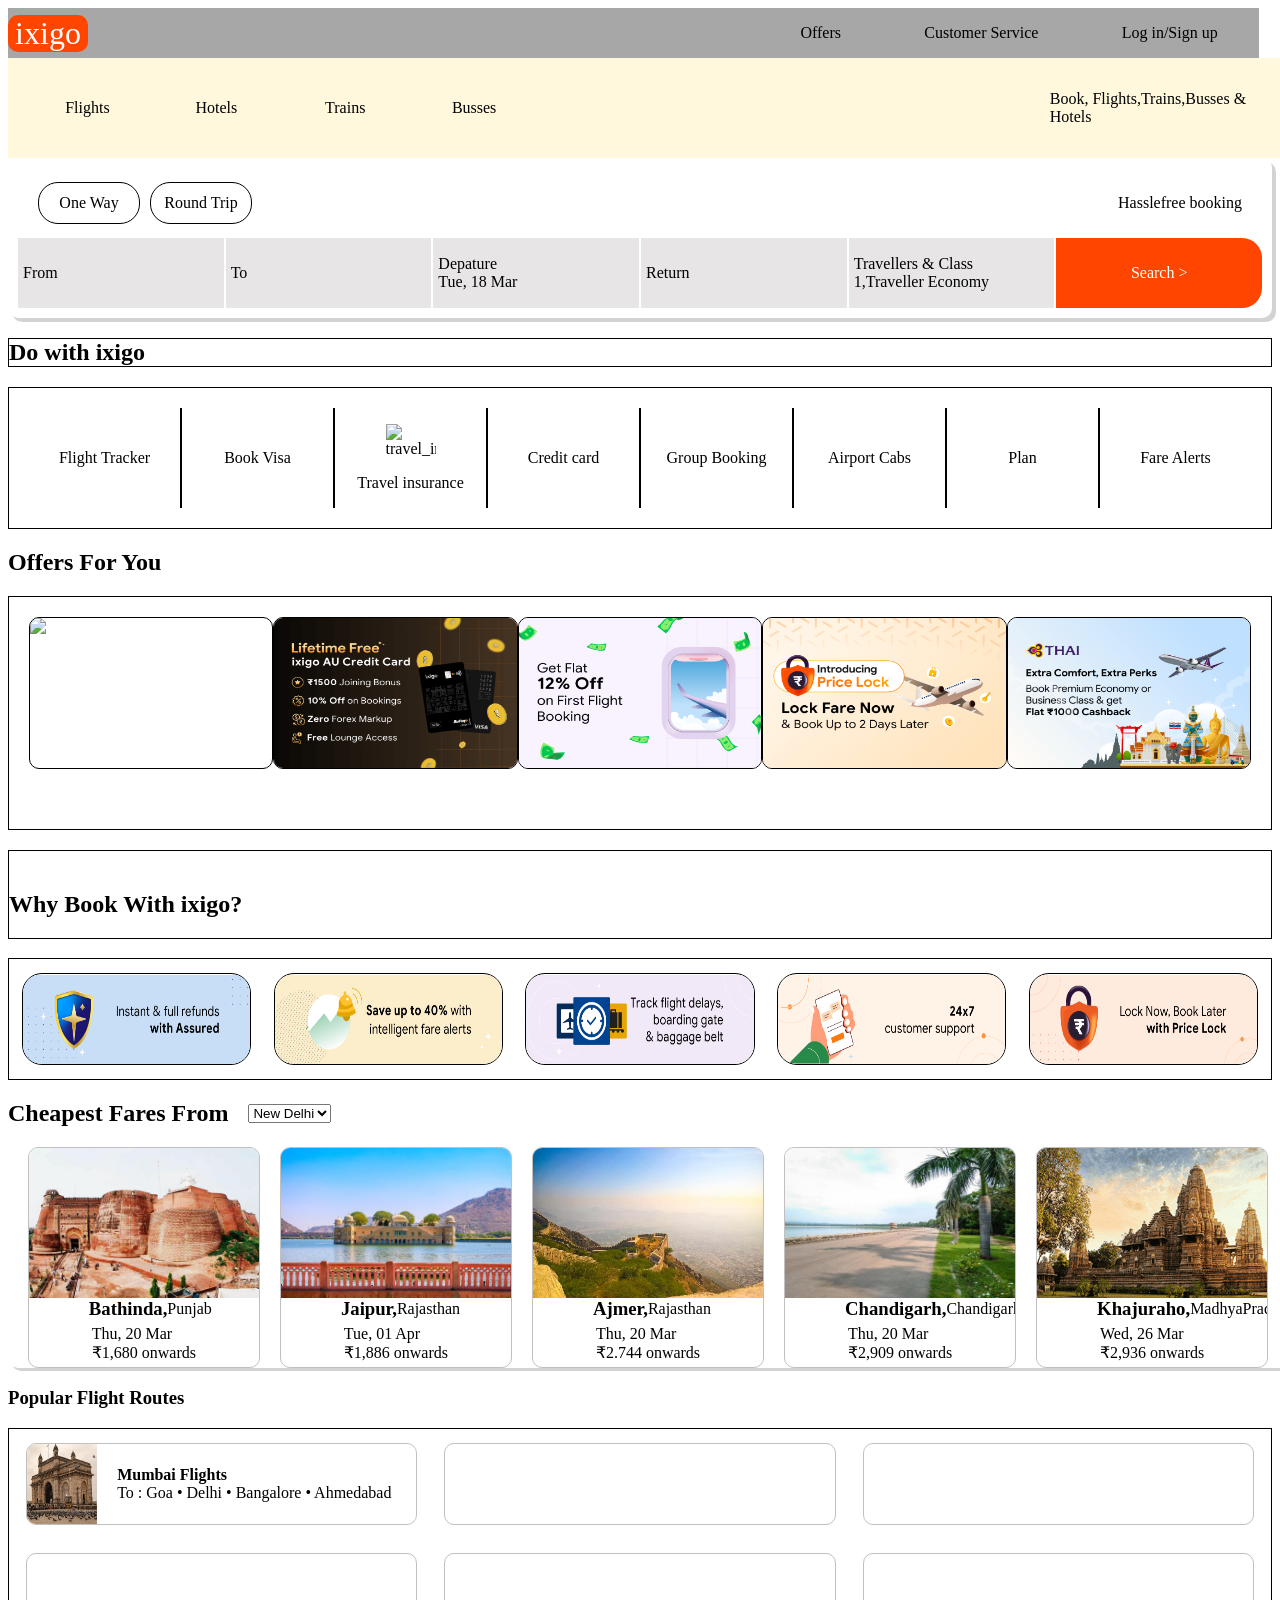
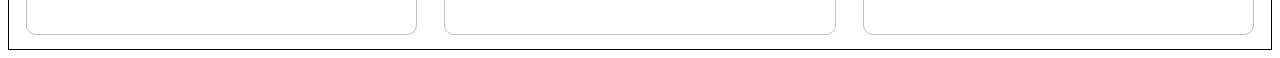
==== index.html @ 0f2d418b "initial commit" ====
<!DOCTYPE html>
<html lang="en">

<head>
    <meta charset="UTF-8">
    <meta name="viewport" content="width=device-width, initial-scale=1.0">
    <title>ixigo clone</title>
    <link rel="stylesheet" href="index.css">
</head>

<body>
    <div class="header">
        <div class="header-name">ixigo</div>
        <div class="zuzuz">
            <div class="feilds offers">Offers</div>
            <div class="feilds customer">Customer Service</div>
            <div class="feilds offers">Log in/Sign up</div>
        </div>

    </div>
    <section class="inneritem">
        <div class="menu-container">
            <div class="innercon  flights">Flights</div>
            <div class="innercon  Hotels">Hotels</div>
            <div class="innercon  trains">Trains</div>
            <div class="innercon  busses">Busses</div>
        </div>
        <div class="sidecon">Book, Flights,Trains,Busses & Hotels</div>
    </section>
    <div class="base">
        <div class="base-inner base-trip">
            <div class="trip-con">
                <div class="trip-item">One Way</div>
                <div class="trip-item">Round Trip</div>
            </div>
            <div class="trip-con trip-con-right">Hasslefree booking</div>
        </div>
        <div class="base-inner">
            <div class="middleinner">
                <div class="boxes from">From</div>
                <div class="boxes to">To</div>
                <div class="boxes depature">Depature<br>Tue, 18 Mar</div>
                <div class="boxes return">Return</div>
                <div class="boxes Travellers">Travellers & Class<br>1,Traveller Economy</div>
                <div class="boxes search">Search ></div>
            </div>
        </div>
        <div class="base-inner">
            <div class="fare-con">
                <div class="fare-inner-con"></div>
                <div class="fare-inner-con fare-bagde"></div>
                <div class="fare-inner-con fare-bagde"></div>
                <div class="fare-inner-con fare-bagde"></div>
            </div>
            <div class="fare-con"></div>
        </div>
    </div>
    <div>
        <h2 class="do-with-ixigo">Do with ixigo</h2>
        <div class="inner-con2">
            <div class="inner-con-cubes">Flight Tracker</div>
            <div class="inner-con-cubes">Book Visa</div>
            <div class="inner-con-cubes"><img src="assets/acho.png" alt="travel_insurance" width="50px" height="50px" />
                Travel insurance</div>
            <div class="inner-con-cubes">Credit card</div>
            <div class="inner-con-cubes">Group Booking</div>
            <div class="inner-con-cubes">Airport Cabs</div>
            <div class="inner-con-cubes">Plan</div>
            <div class="inner-con-cubes">Fare Alerts</div>
        </div>
    </div>
    <div>
        <h2 class="offers for you">Offers For You</h2>
        <div class="inner-con3">
            <div class="inner-con-cubes2"><img
                    src="https://images.ixigo.com/image/upload/IMG/daf9fd8c3b6e1634075fd279ee975984-rfdik.png"
                    alt="images" style="color: transparent;" height="150" width="295"></div>
            <div class="inner-con-cubes2"><img src="assets/images/b.png" alt="images" style="color: transparent;" height="150"
                    width="295"></div>
            <div class="inner-con-cubes2"><img src="assets/images/c.png" alt="images" style="color: transparent;" height="150"
                    width="295"></div>
            <div class="inner-con-cubes2"><img src="assets/images/d.png" alt="images" style="color: transparent;" height="150"
                    width="295"></div>
            <div class="inner-con-cubes2"><img src="assets/images/e.png" alt="images" style="color: transparent;" height="150"
                    width="295"></div>
        </div>
    </div>
    </div>
    <div>
        <h2 class="why-ixigo">Why Book With ixigo?</h2>
        <div class="inner-con4">
            <div class="inner-con-cubes3"><img src="assets/images/aa.png" alt="images" style="color: transparent;"
                    height="89px" width="100%"></div>
            <div class="inner-con-cubes3"><img src="assets/images/bb.png" alt="images" style="color: transparent;"
                    height="89px" width="100%"></div>
            <div class="inner-con-cubes3"><img src="assets/images/cc.png" alt="images" style="color: transparent;"
                    height="89px" width="100%"></div>
            <div class="inner-con-cubes3"><img src="assets/images/dd.png" alt="images" style="color: transparent;"
                    height="89px" width="100%"></div>
            <div class="inner-con-cubes3"><img src="assets/images/ee.png" alt="images" style="color: transparent;"
                    height="89px" width="100%"></div>
        </div>
    </div>
    <div>
        <div class="cheapest-con">

            <h2 class="cheapest">Cheapest Fares From</h2>
            <select>
                <option value="places">New Delhi</option>
                <option value="places">Chennai</option>
                <option value="places">Madurai</option>
            </select>
        </div>
        <div class="inner-con5">
            <div class="inner-con-cubes4"><img src="assets/images/aaa.jpg" alt="images" style="color: transparent;"
                    height="150px" width="100%">
                <div class="place-name">
                    <h3>Bathinda,</h3>Punjab
                </div>
                <div class="price-date">Thu, 20 Mar<br>₹1,680 onwards</div>
            </div>
            <div class="inner-con-cubes4"><img src="assets/images/bbb.jpg" alt="images" style="color: transparent;"
                    height="150px" width="100%">
                <div class="place-name">
                    <h3>Jaipur,</h3>Rajasthan
                </div>
                <div class="price-date">Tue, 01 Apr<br>₹1,886 onwards</div>
            </div>
            <div class="inner-con-cubes4"><img src="assets/images/ccc.jpg" alt="images" style="color: transparent;"
                    height="150px" width="100%">
                <div class="place-name">
                    <h3>Ajmer,</h3>Rajasthan
                </div>
                <div class="price-date">Thu, 20 Mar<br>₹2.744 onwards</div>
            </div>
            <div class="inner-con-cubes4"><img src="assets/images/ddd.jpg" alt="images" style="color: transparent;"
                    height="150px" width="100%">
                <div class="place-name">
                    <h3>Chandigarh,</h3>Chandigarh
                </div>
                <div class="price-date">Thu, 20 Mar<br>₹2,909 onwards</div>
            </div>
            <div class="inner-con-cubes4"><img src="assets/images/eeee.png" alt="images" style="color: transparent;"
                    height="150px" width="100%">
                <div class="place-name">
                    <h3>Khajuraho,</h3>MadhyaPradesh
                </div>
                <div class="price-date">Wed, 26 Mar<br>₹2,936 onwards</div>
            </div>
        </div>


    </div>
    </div>
    </div>

    </div>

    <div>
        <h3 class="popular-flight-routes">Popular Flight Routes</h3>
        <div class="inner-con6">
            <div class="inner-con-cubes5">
                <div class="inner-con-1"><img src="assets/images/a1.png" alt="image" style="height: 85px; width: 70px;"></div>
                <div class="inner-con-1"><b>Mumbai Flights</b><br>
                    To : Goa • Delhi • Bangalore • Ahmedabad</div>
            </div>
            <div class="inner-con-cubes5"></div>
            <div class="inner-con-cubes5"></div>
            <div class="inner-con-cubes5"></div>
            <div class="inner-con-cubes5"></div>
            <div class="inner-con-cubes5"></div>
        </div>
    </div>



</body>

</html>
---- index.css ----
body{
    overflow-x: hidden;
}

.header{
    width:99%;
    height: 50px;
    display: flex;  
    justify-content: space-between;
    align-items: center;
    background-color: rgb(167, 167, 167);
    cursor: pointer;
}
.header-name{
    display: flex;
    align-items: center;
    font-size: xx-large;
    color: white;
    cursor: pointer;
    width: 80px;
    background :orangered;
    justify-content: center;
    border-radius: 10px;

}

.zuzuz{ 
    width: 40%;
    display: flex;
    flex-direction: row;
    justify-content: space-around;
    align-items: center;
}
.inneritem{
    /* border: 1px solid #000; */
    width: 100%;
    height: 100px;
    background-color: cornsilk;
    display: flex;
    justify-content: space-between;
    align-items:center;
    padding: 0px 20px;
    
}

.menu-container{
    /* border: 1px solid #000; */
    display: flex;
    width: 40%;
    height: 50%;
    gap: 10px;
}

.innercon{
    /* border: 1px solid #000; */
    display: flex;
    justify-content: space-around;
    align-items: center;
    width: 25%;
    height: 100%;
}

.sidecon{
    /* border: 1px solid #000; */
    width: 16%;
    display: flex;
    justify-content: space-evenly;
    align-items: center;
    padding-right: 20px;
    margin-right: 20PX;
}
.base{
    /* border: 1px solid black; */
    /* height: 300px; */
    padding: 10px;
    box-shadow: 4px 4px lightgray;
    border-radius: 10px;
    
    
    

}
.base-inner{
    /* border: 1px solid black; */
    /* height: calc(100%/3); */

}
.trip-con{
    /* border: 1px solid black; */
    width: 50%;
    display: flex;
    align-items: center;
    gap: 10px;
    padding: 20px;
}
.base-trip{
    display: flex;
    
}
.trip-item{
    border: 1px solid black;
    width: 100px;
    height: 40px;
    border-radius: 20px;
    display: flex;
    justify-content: center;
    align-items: center;
}

.trip-con{
    /* border: 1px solid black; */
    height: 30px;
    display: flex;
    justify-content: start;
}

.trip-con-right{
    justify-content: end;
}

.middleinner{
    /* border: 1px solid black; */
    display: flex;
    align-items: center;
    justify-content: space-between;
    gap: 2px;
}

.boxes{
    /* border: 1px solid black; */
    width: 230px;
    height: 60px;
    display: flex;
    justify-content: space-evenly;
    align-items: center;
    padding: 5px;
    background-color: rgb(231, 229, 229);

}
.from{
    justify-content: left;

}
.to{
    justify-content: left;
}
.depature{
    justify-content: left;

}
.return{
    justify-content: left;
}
.Travellers{
    justify-content: left;
}
.search{
    justify-content: center;
    color: white;
    background-color: orangered;
    border-top-right-radius: 20px;
    border-bottom-right-radius: 20px;
}

.do-with-ixigo{
    border: 1px solid black;
}

.inner-con2{
    border: 1px solid  black ; 
    /* height: 150px; */
    display: flex;
    justify-content: space-around;
    align-items: center;
    padding: 20px;

}
.inner-con-cubes{
    border: 1px solid black;
    height: 100px;
    width: calc(100%/6);
    display: flex;
    flex-direction: column;
    justify-content: center;
    align-items: center;
    border-top: none;
    border-bottom: none;
    
}

.inner-con-cubes:first-child{
    border-left: none; 
}

.inner-con-cubes:last-child{
    border-right: none;
}
.inner-con3{
    border: 1px solid black;
    display: flex;
    align-items: center;
    justify-content: space-around;
    padding: 20px;
    padding-bottom: 60px;
}
.inner-con-cubes2{
    border: 1px solid black;
    border-radius: 10px;
    height: 150px;
    width: 280px;
    display: flex;
    justify-content: space-between;
    align-items: center;
    overflow: hidden;

}
.inner-con-cubes2,img{
    /* border-radius: 10px; */

}

.why-ixigo{
    border: 1px solid black;
    padding-top: 40px;
    padding-bottom: 20px;

    
}
.inner-con4{
    border: 1px solid black;
    height: 100px;
    display: flex;
    justify-content: space-evenly;
    align-items: center;
    padding-top: 10px;
    padding-bottom: 10px;
    gap: 10px;
}

.inner-con-cubes3{
    border: 1px solid black;
    height: 90%;
    display: flex;
    justify-content: center;
    align-items: center;
    width: calc(90%/5);
    border-radius: 20px;
    overflow: hidden;
}
.cheapest-con{
    display: flex;
    align-items: center;
    gap: 20px;
}
.inner-con5{
    /* border: 1px solid black; */
    /* height:250px ; */
    width: 100vw;
    display: flex;
    justify-content: space-evenly;
    align-items: center;
    border-radius: 10px;
    box-shadow: 3px 3px  lightgrey;
    padding-right: 30px;

}

.inner-con-cubes4{
    border: 1px solid rgb(193, 191, 191);
    height: 90%;
    width: calc(90%/5);
    display:flex;
    justify-content: space-between;
    align-items: center;
    gap: 1px;
    border-radius: 10px;
    overflow: hidden;
    flex-direction: column;
    /* padding: 5px; */
}

.place-name{
    /* border: 1px solid black; */
    height: 10px;
    width: 110px;
    display: flex;
    align-items: center;
    justify-content: left;
    padding-right: 130px;
    padding: 5px;

}

.price-date{
    /* border: 1px solid black; */
    height: 10x;
    /* padding-right: 140px; */
    padding: 5px;
    
}
.inner-con6{
    border: 1px solid black;
    height: 200px;
    display: flex;
    align-items: center;
    justify-content: space-evenly;
    flex-direction: row;
    flex-wrap: wrap;
    gap: 20px;
    padding: 10px 10px;
}

.inner-con-cubes5{
    border: 1px solid rgb(193, 192, 192);
    height: 80px;
    /* width: calc(100%/3); */
    display:flex;
    /* flex-direction: column; */
    align-items: center;
    gap: 20px;
    border-radius: 10px;
    flex-basis: 31.333%;
    overflow: hidden;
    
}
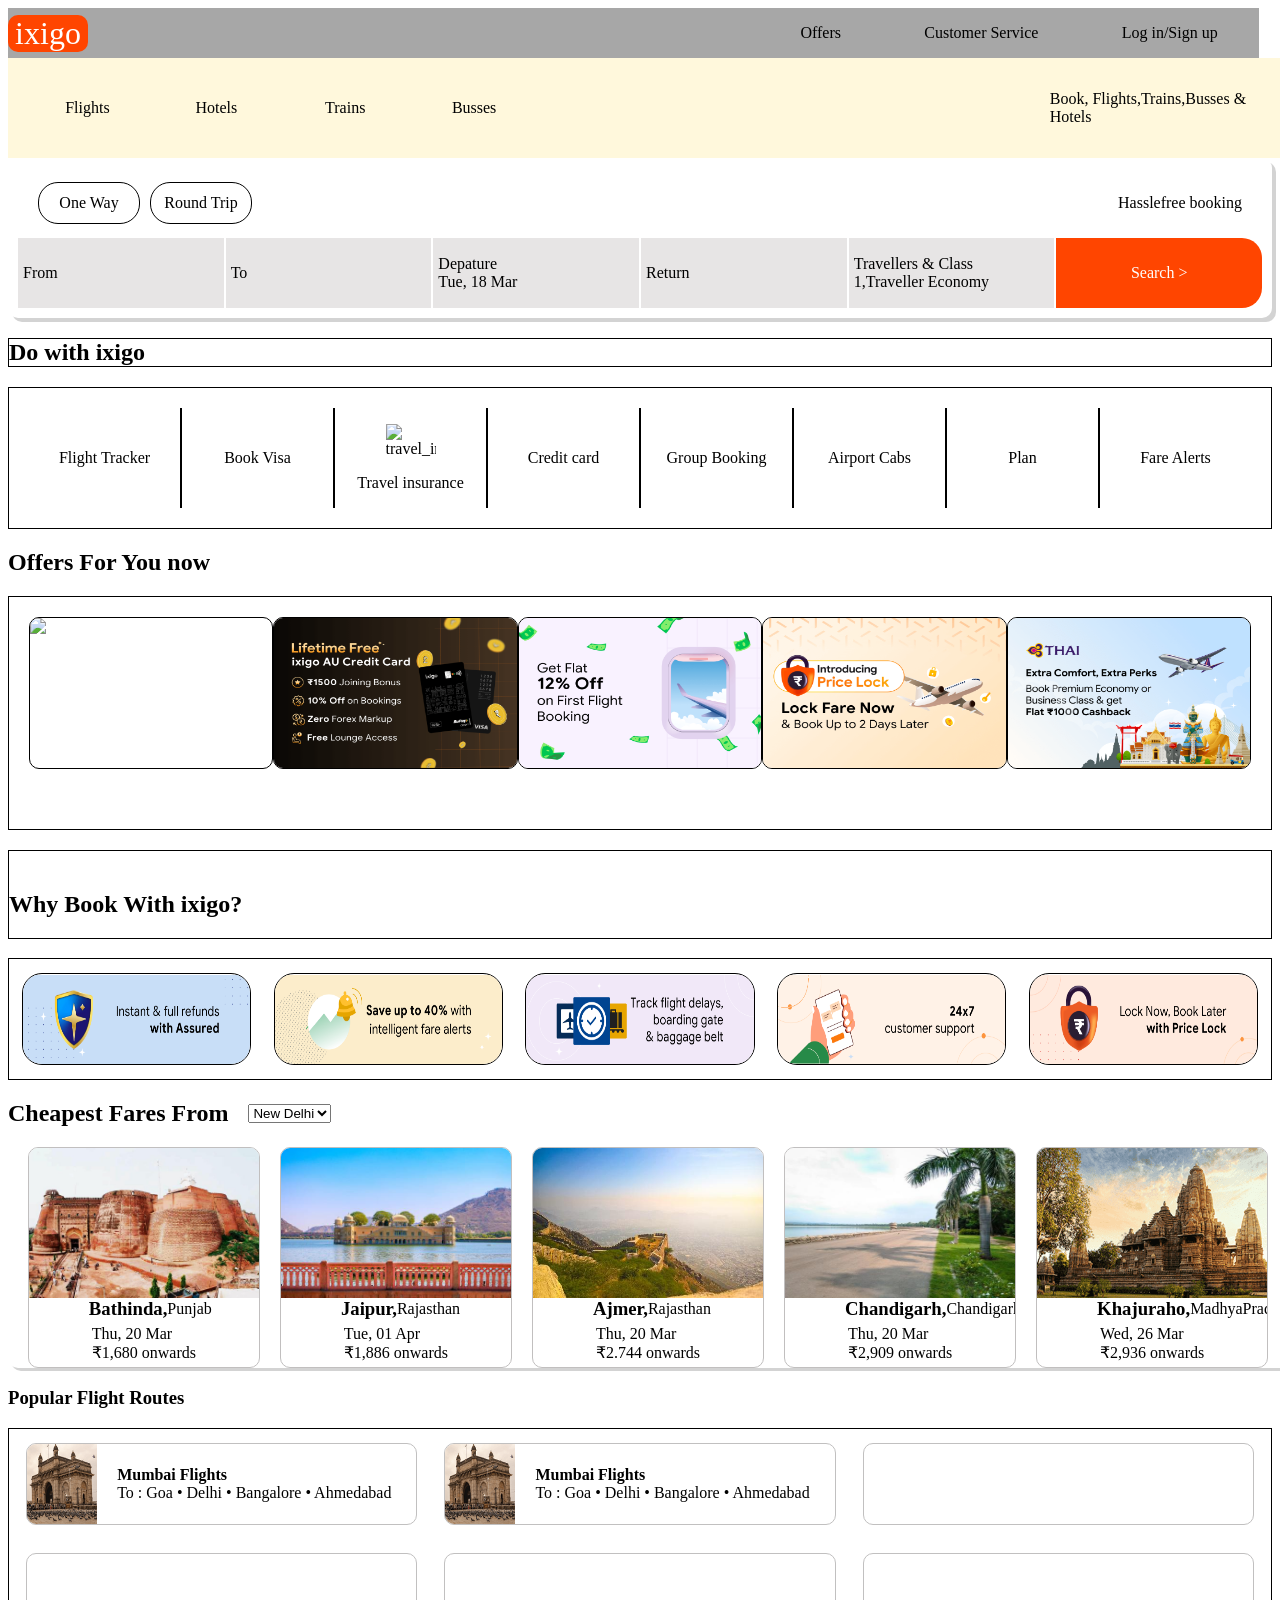
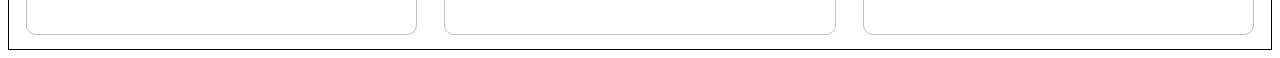
==== commit 059b6c5c: "update: popular -flight inprogress" ====
--- a/index.html
+++ b/index.html
@@ -70,19 +70,19 @@
         </div>
     </div>
     <div>
-        <h2 class="offers for you">Offers For You</h2>
+        <h2 class="offers for you">Offers For You now</h2>
         <div class="inner-con3">
             <div class="inner-con-cubes2"><img
                     src="https://images.ixigo.com/image/upload/IMG/daf9fd8c3b6e1634075fd279ee975984-rfdik.png"
                     alt="images" style="color: transparent;" height="150" width="295"></div>
-            <div class="inner-con-cubes2"><img src="assets/images/b.png" alt="images" style="color: transparent;" height="150"
-                    width="295"></div>
-            <div class="inner-con-cubes2"><img src="assets/images/c.png" alt="images" style="color: transparent;" height="150"
-                    width="295"></div>
-            <div class="inner-con-cubes2"><img src="assets/images/d.png" alt="images" style="color: transparent;" height="150"
-                    width="295"></div>
-            <div class="inner-con-cubes2"><img src="assets/images/e.png" alt="images" style="color: transparent;" height="150"
-                    width="295"></div>
+            <div class="inner-con-cubes2"><img src="assets/images/b.png" alt="images" style="color: transparent;"
+                    height="150" width="295"></div>
+            <div class="inner-con-cubes2"><img src="assets/images/c.png" alt="images" style="color: transparent;"
+                    height="150" width="295"></div>
+            <div class="inner-con-cubes2"><img src="assets/images/d.png" alt="images" style="color: transparent;"
+                    height="150" width="295"></div>
+            <div class="inner-con-cubes2"><img src="assets/images/e.png" alt="images" style="color: transparent;"
+                    height="150" width="295"></div>
         </div>
     </div>
     </div>
@@ -160,11 +160,17 @@
         <h3 class="popular-flight-routes">Popular Flight Routes</h3>
         <div class="inner-con6">
             <div class="inner-con-cubes5">
-                <div class="inner-con-1"><img src="assets/images/a1.png" alt="image" style="height: 85px; width: 70px;"></div>
+                <div class="inner-con-1"><img src="assets/images/a1.png" alt="image" style="height: 85px; width: 70px;">
+                </div>
                 <div class="inner-con-1"><b>Mumbai Flights</b><br>
                     To : Goa • Delhi • Bangalore • Ahmedabad</div>
             </div>
-            <div class="inner-con-cubes5"></div>
+            <div class="inner-con-cubes5">
+                <div class="inner-con-1"><img src="assets/images/a1.png" alt="image" style="height: 85px; width: 70px;">
+                </div>
+                <div class="inner-con-1"><b>Mumbai Flights</b><br>
+                    To : Goa • Delhi • Bangalore • Ahmedabad</div>
+            </div>
             <div class="inner-con-cubes5"></div>
             <div class="inner-con-cubes5"></div>
             <div class="inner-con-cubes5"></div>
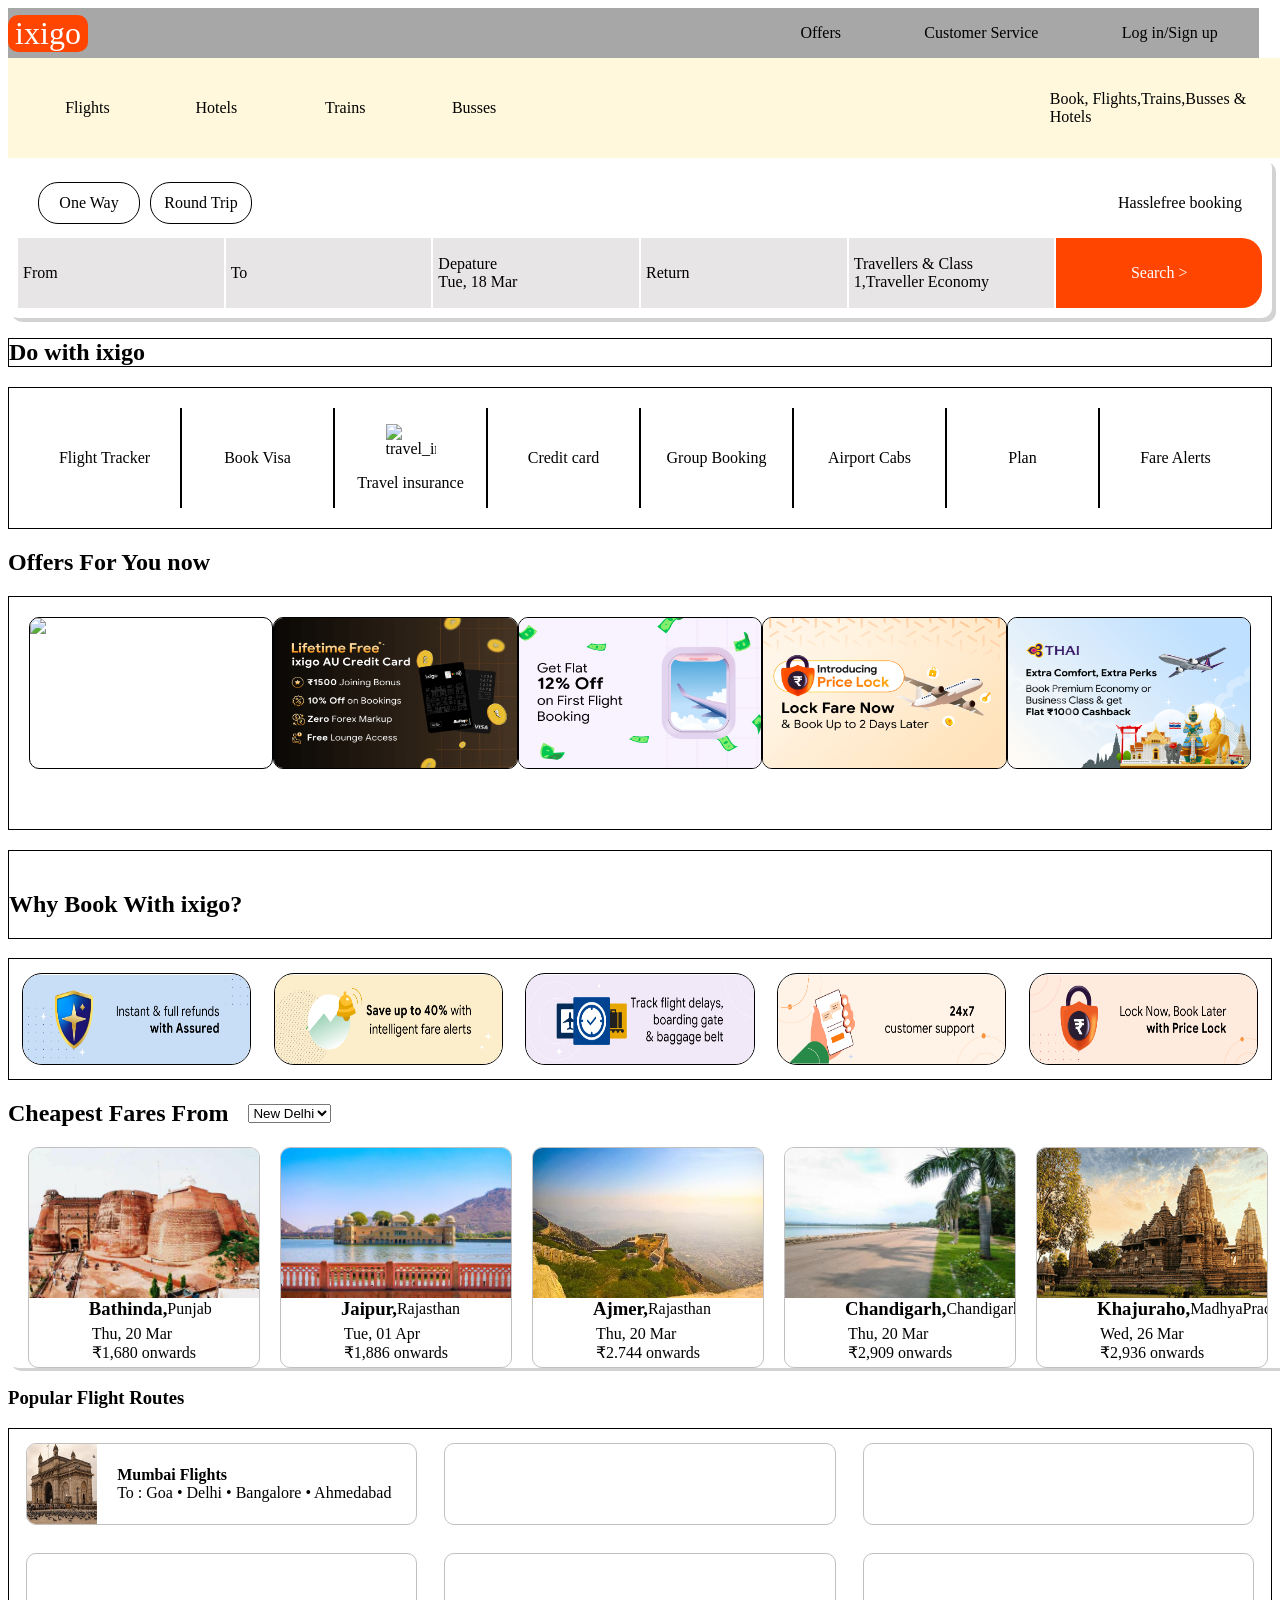
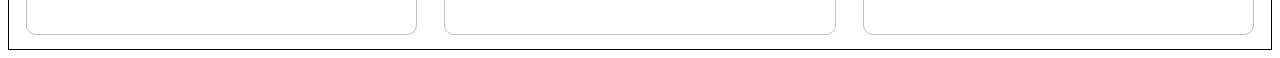
==== commit 5d28cad7: "update index.html" ====
--- a/index.html
+++ b/index.html
@@ -166,10 +166,6 @@
                     To : Goa • Delhi • Bangalore • Ahmedabad</div>
             </div>
             <div class="inner-con-cubes5">
-                <div class="inner-con-1"><img src="assets/images/a1.png" alt="image" style="height: 85px; width: 70px;">
-                </div>
-                <div class="inner-con-1"><b>Mumbai Flights</b><br>
-                    To : Goa • Delhi • Bangalore • Ahmedabad</div>
             </div>
             <div class="inner-con-cubes5"></div>
             <div class="inner-con-cubes5"></div>
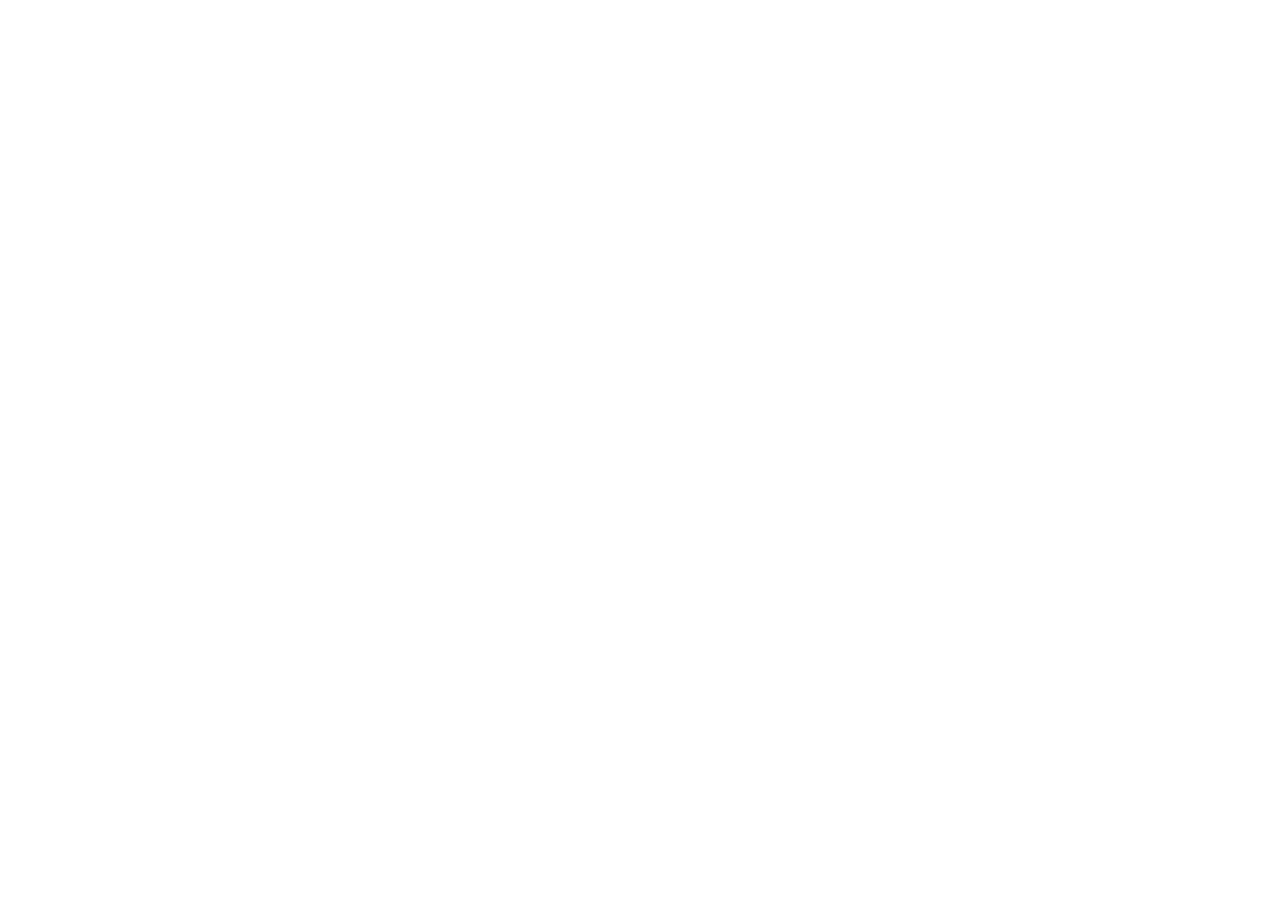
==== commit 57a96126: "implement netflix clone" ====
--- a/index.html
+++ b/index.html
@@ -1,181 +1,12 @@
 <!DOCTYPE html>
 <html lang="en">
-
 <head>
     <meta charset="UTF-8">
     <meta name="viewport" content="width=device-width, initial-scale=1.0">
-    <title>ixigo clone</title>
+    <title>Netflix Clone</title>
     <link rel="stylesheet" href="index.css">
 </head>
-
 <body>
-    <div class="header">
-        <div class="header-name">ixigo</div>
-        <div class="zuzuz">
-            <div class="feilds offers">Offers</div>
-            <div class="feilds customer">Customer Service</div>
-            <div class="feilds offers">Log in/Sign up</div>
-        </div>
-
-    </div>
-    <section class="inneritem">
-        <div class="menu-container">
-            <div class="innercon  flights">Flights</div>
-            <div class="innercon  Hotels">Hotels</div>
-            <div class="innercon  trains">Trains</div>
-            <div class="innercon  busses">Busses</div>
-        </div>
-        <div class="sidecon">Book, Flights,Trains,Busses & Hotels</div>
-    </section>
-    <div class="base">
-        <div class="base-inner base-trip">
-            <div class="trip-con">
-                <div class="trip-item">One Way</div>
-                <div class="trip-item">Round Trip</div>
-            </div>
-            <div class="trip-con trip-con-right">Hasslefree booking</div>
-        </div>
-        <div class="base-inner">
-            <div class="middleinner">
-                <div class="boxes from">From</div>
-                <div class="boxes to">To</div>
-                <div class="boxes depature">Depature<br>Tue, 18 Mar</div>
-                <div class="boxes return">Return</div>
-                <div class="boxes Travellers">Travellers & Class<br>1,Traveller Economy</div>
-                <div class="boxes search">Search ></div>
-            </div>
-        </div>
-        <div class="base-inner">
-            <div class="fare-con">
-                <div class="fare-inner-con"></div>
-                <div class="fare-inner-con fare-bagde"></div>
-                <div class="fare-inner-con fare-bagde"></div>
-                <div class="fare-inner-con fare-bagde"></div>
-            </div>
-            <div class="fare-con"></div>
-        </div>
-    </div>
-    <div>
-        <h2 class="do-with-ixigo">Do with ixigo</h2>
-        <div class="inner-con2">
-            <div class="inner-con-cubes">Flight Tracker</div>
-            <div class="inner-con-cubes">Book Visa</div>
-            <div class="inner-con-cubes"><img src="assets/acho.png" alt="travel_insurance" width="50px" height="50px" />
-                Travel insurance</div>
-            <div class="inner-con-cubes">Credit card</div>
-            <div class="inner-con-cubes">Group Booking</div>
-            <div class="inner-con-cubes">Airport Cabs</div>
-            <div class="inner-con-cubes">Plan</div>
-            <div class="inner-con-cubes">Fare Alerts</div>
-        </div>
-    </div>
-    <div>
-        <h2 class="offers for you">Offers For You now</h2>
-        <div class="inner-con3">
-            <div class="inner-con-cubes2"><img
-                    src="https://images.ixigo.com/image/upload/IMG/daf9fd8c3b6e1634075fd279ee975984-rfdik.png"
-                    alt="images" style="color: transparent;" height="150" width="295"></div>
-            <div class="inner-con-cubes2"><img src="assets/images/b.png" alt="images" style="color: transparent;"
-                    height="150" width="295"></div>
-            <div class="inner-con-cubes2"><img src="assets/images/c.png" alt="images" style="color: transparent;"
-                    height="150" width="295"></div>
-            <div class="inner-con-cubes2"><img src="assets/images/d.png" alt="images" style="color: transparent;"
-                    height="150" width="295"></div>
-            <div class="inner-con-cubes2"><img src="assets/images/e.png" alt="images" style="color: transparent;"
-                    height="150" width="295"></div>
-        </div>
-    </div>
-    </div>
-    <div>
-        <h2 class="why-ixigo">Why Book With ixigo?</h2>
-        <div class="inner-con4">
-            <div class="inner-con-cubes3"><img src="assets/images/aa.png" alt="images" style="color: transparent;"
-                    height="89px" width="100%"></div>
-            <div class="inner-con-cubes3"><img src="assets/images/bb.png" alt="images" style="color: transparent;"
-                    height="89px" width="100%"></div>
-            <div class="inner-con-cubes3"><img src="assets/images/cc.png" alt="images" style="color: transparent;"
-                    height="89px" width="100%"></div>
-            <div class="inner-con-cubes3"><img src="assets/images/dd.png" alt="images" style="color: transparent;"
-                    height="89px" width="100%"></div>
-            <div class="inner-con-cubes3"><img src="assets/images/ee.png" alt="images" style="color: transparent;"
-                    height="89px" width="100%"></div>
-        </div>
-    </div>
-    <div>
-        <div class="cheapest-con">
-
-            <h2 class="cheapest">Cheapest Fares From</h2>
-            <select>
-                <option value="places">New Delhi</option>
-                <option value="places">Chennai</option>
-                <option value="places">Madurai</option>
-            </select>
-        </div>
-        <div class="inner-con5">
-            <div class="inner-con-cubes4"><img src="assets/images/aaa.jpg" alt="images" style="color: transparent;"
-                    height="150px" width="100%">
-                <div class="place-name">
-                    <h3>Bathinda,</h3>Punjab
-                </div>
-                <div class="price-date">Thu, 20 Mar<br>₹1,680 onwards</div>
-            </div>
-            <div class="inner-con-cubes4"><img src="assets/images/bbb.jpg" alt="images" style="color: transparent;"
-                    height="150px" width="100%">
-                <div class="place-name">
-                    <h3>Jaipur,</h3>Rajasthan
-                </div>
-                <div class="price-date">Tue, 01 Apr<br>₹1,886 onwards</div>
-            </div>
-            <div class="inner-con-cubes4"><img src="assets/images/ccc.jpg" alt="images" style="color: transparent;"
-                    height="150px" width="100%">
-                <div class="place-name">
-                    <h3>Ajmer,</h3>Rajasthan
-                </div>
-                <div class="price-date">Thu, 20 Mar<br>₹2.744 onwards</div>
-            </div>
-            <div class="inner-con-cubes4"><img src="assets/images/ddd.jpg" alt="images" style="color: transparent;"
-                    height="150px" width="100%">
-                <div class="place-name">
-                    <h3>Chandigarh,</h3>Chandigarh
-                </div>
-                <div class="price-date">Thu, 20 Mar<br>₹2,909 onwards</div>
-            </div>
-            <div class="inner-con-cubes4"><img src="assets/images/eeee.png" alt="images" style="color: transparent;"
-                    height="150px" width="100%">
-                <div class="place-name">
-                    <h3>Khajuraho,</h3>MadhyaPradesh
-                </div>
-                <div class="price-date">Wed, 26 Mar<br>₹2,936 onwards</div>
-            </div>
-        </div>
-
-
-    </div>
-    </div>
-    </div>
-
-    </div>
-
-    <div>
-        <h3 class="popular-flight-routes">Popular Flight Routes</h3>
-        <div class="inner-con6">
-            <div class="inner-con-cubes5">
-                <div class="inner-con-1"><img src="assets/images/a1.png" alt="image" style="height: 85px; width: 70px;">
-                </div>
-                <div class="inner-con-1"><b>Mumbai Flights</b><br>
-                    To : Goa • Delhi • Bangalore • Ahmedabad</div>
-            </div>
-            <div class="inner-con-cubes5">
-            </div>
-            <div class="inner-con-cubes5"></div>
-            <div class="inner-con-cubes5"></div>
-            <div class="inner-con-cubes5"></div>
-            <div class="inner-con-cubes5"></div>
-        </div>
-    </div>
-
-
-
+    
 </body>
-
 </html>
--- a/index.css
+++ b/index.css
@@ -1,325 +1,4 @@
 body{
-    overflow-x: hidden;
-}
-
-.header{
-    width:99%;
-    height: 50px;
-    display: flex;  
-    justify-content: space-between;
-    align-items: center;
-    background-color: rgb(167, 167, 167);
-    cursor: pointer;
-}
-.header-name{
-    display: flex;
-    align-items: center;
-    font-size: xx-large;
-    color: white;
-    cursor: pointer;
-    width: 80px;
-    background :orangered;
-    justify-content: center;
-    border-radius: 10px;
-
-}
-
-.zuzuz{ 
-    width: 40%;
-    display: flex;
-    flex-direction: row;
-    justify-content: space-around;
-    align-items: center;
-}
-.inneritem{
-    /* border: 1px solid #000; */
-    width: 100%;
-    height: 100px;
-    background-color: cornsilk;
-    display: flex;
-    justify-content: space-between;
-    align-items:center;
-    padding: 0px 20px;
-    
-}
-
-.menu-container{
-    /* border: 1px solid #000; */
-    display: flex;
-    width: 40%;
-    height: 50%;
-    gap: 10px;
-}
-
-.innercon{
-    /* border: 1px solid #000; */
-    display: flex;
-    justify-content: space-around;
-    align-items: center;
-    width: 25%;
-    height: 100%;
-}
-
-.sidecon{
-    /* border: 1px solid #000; */
-    width: 16%;
-    display: flex;
-    justify-content: space-evenly;
-    align-items: center;
-    padding-right: 20px;
-    margin-right: 20PX;
-}
-.base{
-    /* border: 1px solid black; */
-    /* height: 300px; */
-    padding: 10px;
-    box-shadow: 4px 4px lightgray;
-    border-radius: 10px;
-    
-    
-    
-
-}
-.base-inner{
-    /* border: 1px solid black; */
-    /* height: calc(100%/3); */
-
-}
-.trip-con{
-    /* border: 1px solid black; */
-    width: 50%;
-    display: flex;
-    align-items: center;
-    gap: 10px;
-    padding: 20px;
-}
-.base-trip{
-    display: flex;
-    
-}
-.trip-item{
-    border: 1px solid black;
-    width: 100px;
-    height: 40px;
-    border-radius: 20px;
-    display: flex;
-    justify-content: center;
-    align-items: center;
-}
-
-.trip-con{
-    /* border: 1px solid black; */
-    height: 30px;
-    display: flex;
-    justify-content: start;
-}
-
-.trip-con-right{
-    justify-content: end;
-}
-
-.middleinner{
-    /* border: 1px solid black; */
-    display: flex;
-    align-items: center;
-    justify-content: space-between;
-    gap: 2px;
-}
-
-.boxes{
-    /* border: 1px solid black; */
-    width: 230px;
-    height: 60px;
-    display: flex;
-    justify-content: space-evenly;
-    align-items: center;
-    padding: 5px;
-    background-color: rgb(231, 229, 229);
-
-}
-.from{
-    justify-content: left;
-
-}
-.to{
-    justify-content: left;
-}
-.depature{
-    justify-content: left;
-
-}
-.return{
-    justify-content: left;
-}
-.Travellers{
-    justify-content: left;
-}
-.search{
-    justify-content: center;
-    color: white;
-    background-color: orangered;
-    border-top-right-radius: 20px;
-    border-bottom-right-radius: 20px;
-}
-
-.do-with-ixigo{
-    border: 1px solid black;
-}
-
-.inner-con2{
-    border: 1px solid  black ; 
-    /* height: 150px; */
-    display: flex;
-    justify-content: space-around;
-    align-items: center;
-    padding: 20px;
-
-}
-.inner-con-cubes{
-    border: 1px solid black;
-    height: 100px;
-    width: calc(100%/6);
-    display: flex;
-    flex-direction: column;
-    justify-content: center;
-    align-items: center;
-    border-top: none;
-    border-bottom: none;
-    
-}
-
-.inner-con-cubes:first-child{
-    border-left: none; 
-}
-
-.inner-con-cubes:last-child{
-    border-right: none;
-}
-.inner-con3{
-    border: 1px solid black;
-    display: flex;
-    align-items: center;
-    justify-content: space-around;
-    padding: 20px;
-    padding-bottom: 60px;
-}
-.inner-con-cubes2{
-    border: 1px solid black;
-    border-radius: 10px;
-    height: 150px;
-    width: 280px;
-    display: flex;
-    justify-content: space-between;
-    align-items: center;
-    overflow: hidden;
-
-}
-.inner-con-cubes2,img{
-    /* border-radius: 10px; */
-
-}
-
-.why-ixigo{
-    border: 1px solid black;
-    padding-top: 40px;
-    padding-bottom: 20px;
-
-    
-}
-.inner-con4{
-    border: 1px solid black;
-    height: 100px;
-    display: flex;
-    justify-content: space-evenly;
-    align-items: center;
-    padding-top: 10px;
-    padding-bottom: 10px;
-    gap: 10px;
-}
-
-.inner-con-cubes3{
-    border: 1px solid black;
-    height: 90%;
-    display: flex;
-    justify-content: center;
-    align-items: center;
-    width: calc(90%/5);
-    border-radius: 20px;
-    overflow: hidden;
-}
-.cheapest-con{
-    display: flex;
-    align-items: center;
-    gap: 20px;
-}
-.inner-con5{
-    /* border: 1px solid black; */
-    /* height:250px ; */
-    width: 100vw;
-    display: flex;
-    justify-content: space-evenly;
-    align-items: center;
-    border-radius: 10px;
-    box-shadow: 3px 3px  lightgrey;
-    padding-right: 30px;
-
-}
-
-.inner-con-cubes4{
-    border: 1px solid rgb(193, 191, 191);
-    height: 90%;
-    width: calc(90%/5);
-    display:flex;
-    justify-content: space-between;
-    align-items: center;
-    gap: 1px;
-    border-radius: 10px;
-    overflow: hidden;
-    flex-direction: column;
-    /* padding: 5px; */
-}
-
-.place-name{
-    /* border: 1px solid black; */
-    height: 10px;
-    width: 110px;
-    display: flex;
-    align-items: center;
-    justify-content: left;
-    padding-right: 130px;
-    padding: 5px;
-
-}
-
-.price-date{
-    /* border: 1px solid black; */
-    height: 10x;
-    /* padding-right: 140px; */
-    padding: 5px;
-    
-}
-.inner-con6{
-    border: 1px solid black;
-    height: 200px;
-    display: flex;
-    align-items: center;
-    justify-content: space-evenly;
-    flex-direction: row;
-    flex-wrap: wrap;
-    gap: 20px;
-    padding: 10px 10px;
-}
-
-.inner-con-cubes5{
-    border: 1px solid rgb(193, 192, 192);
-    height: 80px;
-    /* width: calc(100%/3); */
-    display:flex;
-    /* flex-direction: column; */
-    align-items: center;
-    gap: 20px;
-    border-radius: 10px;
-    flex-basis: 31.333%;
-    overflow: hidden;
-    
+    margin: 0px;
+    padding: 0px;
 }
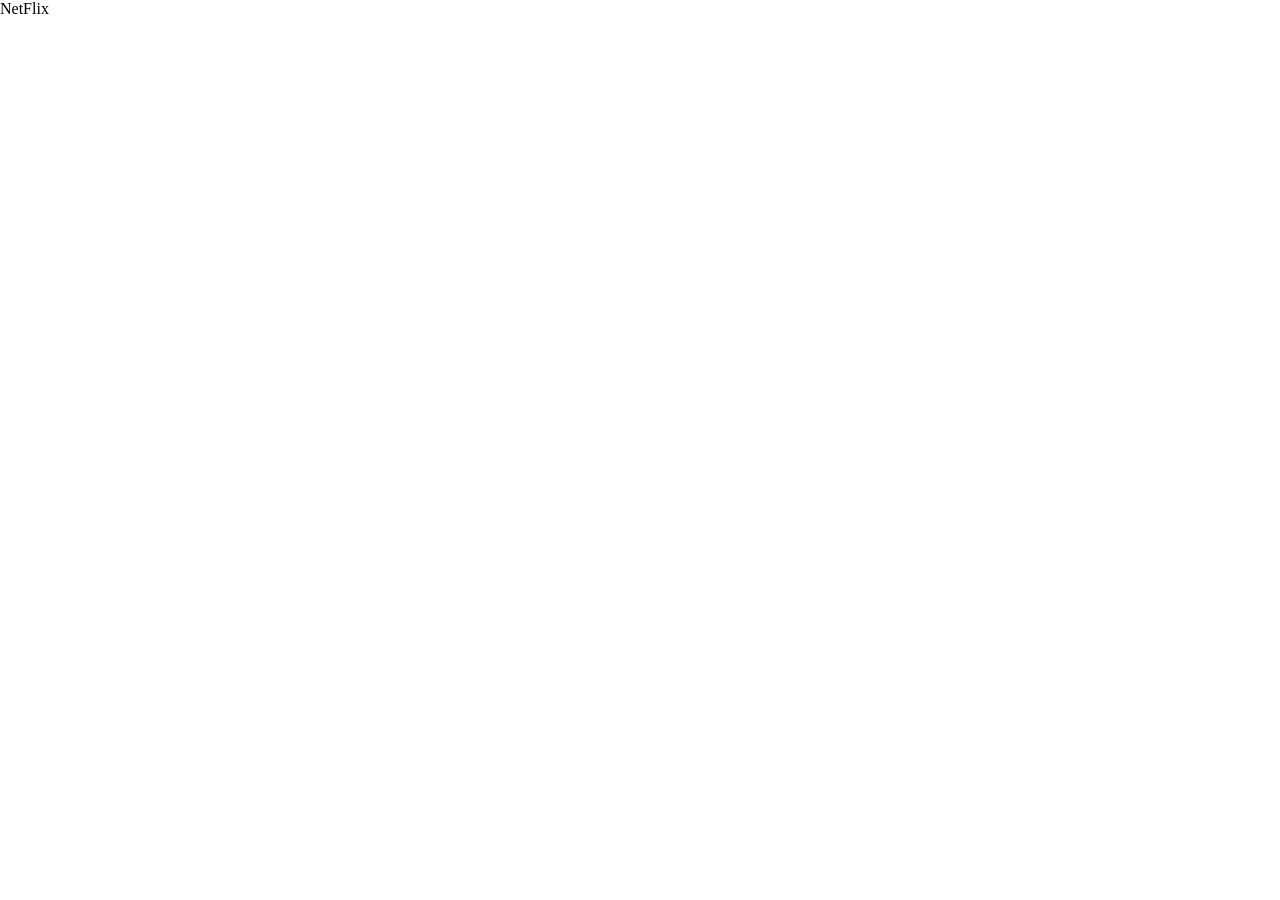
==== commit cd641acd: "add title" ====
--- a/index.html
+++ b/index.html
@@ -7,6 +7,6 @@
     <link rel="stylesheet" href="index.css">
 </head>
 <body>
-    
+    <div>NetFlix</div>
 </body>
 </html>
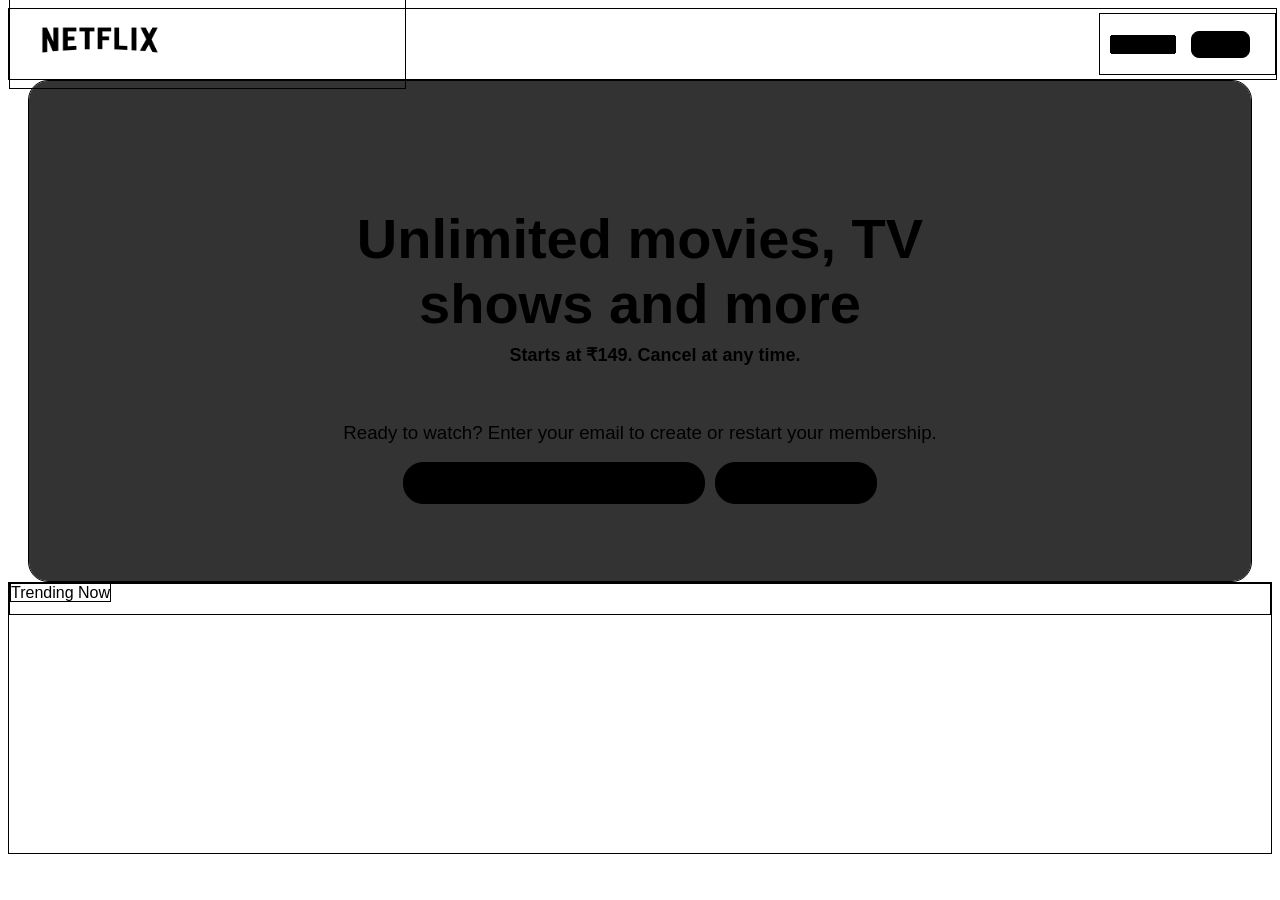
==== commit 25378644: "implement netflix" ====
--- a/index.html
+++ b/index.html
@@ -1,12 +1,58 @@
 <!DOCTYPE html>
 <html lang="en">
+
 <head>
     <meta charset="UTF-8">
     <meta name="viewport" content="width=device-width, initial-scale=1.0">
-    <title>Netflix Clone</title>
+    <title>Netflix-clone</title>
     <link rel="stylesheet" href="index.css">
 </head>
+
 <body>
-    <div>NetFlix</div>
+    <header class="header-container">
+        <div class="logo">
+             <img src="assets/icons/Netflix-Logo.png" class="logo_img"/>
+        </div>
+        <div class="header-side-button">
+            <select>
+                <option value="languages">English</option>
+                <option value="languages">हिन्दी</option>
+            </select>
+            <div class="signin" style="font-weight:600;">Sign in</div>
+        </div>
+    </header>
+    <div class="main-con">
+        <div class="back-drop-filter" ></div>
+        <div class="inner-con">
+            <div class="con1">
+                <h2 class="content1">
+                    <span>Unlimited movies, TV<br /> shows and more</span>
+                </h2>
+                <p class="content2">Starts at ₹149. Cancel at any time.</p>
+            </div>
+        </div>
+        <div class="inner-con1">
+            <h3 class="content3">Ready to watch? Enter your email to create or restart your membership.</h3>
+            <div class="content4">
+                <div class="mail">Email address</div>
+                <div class="get-started">Get started ></div>
+            </div>
+        </div>
+    </div>
+    
+    <div class="sec-con">
+        <div class="inner-sec">
+            <h class="trending-now">Trending Now</h>
+        </div>
+        <div class="inner-sec-con"></div>
+        <div class="inner-sec-con"></div>
+        <div class="inner-sec-con"></div>
+        <div class="inner-sec-con"></div>
+        <div class="inner-sec-con"></div>
+        <div class="inner-sec-con"></div>
+        <div class="inner-sec-con"></div>
+    </div>
+
 </body>
+
 </html>
--- a/index.css
+++ b/index.css
@@ -1,4 +1,216 @@
-body{
-    margin: 0px;
-    padding: 0px;
+body {
+    background-image: url(https://img.freepik.com/free-photo/red-background-display-your-product_1258-82970.jpg);
+    overflow-x: hidden;
+    filter: brightness(-50%);
+    background-repeat: no-repeat;
+    background-size: cover;
+}
+
+.header-container {
+    border: 1px solid black;
+    height: 70px;
+    width: 99vw;
+    display: flex;
+    justify-content: space-between;
+    align-items: center;
+}
+
+.logo {
+    border: 1px solid black;
+    color: red;
+    width: 30%;
+    font-weight: 800;
+    font-style: normal;
+    font-size: xx-large;
+    padding-left: 15px;
+}
+
+.header-side-button {
+    border: 1px solid black;
+    /* width: 40%; */
+    height: 40px;
+    display: flex;
+    align-items: center;
+    justify-content: space-evenly;
+    gap: 15px;
+    padding: 10px;
+    padding-right: 25px;
+}
+
+.signin {
+    border: 1px solid black;
+    background-color: rgb(255, 255, 255);
+    height: 15px;
+    padding: 5px;
+    border-radius: 8px;
+    display: flex;
+    flex-wrap: wrap;
+    align-items: center;
+    justify-content: center;
+}
+
+.main-con {
+    position: relative;
+    display: flex;
+    justify-content: center;
+    flex-direction: column;
+    align-items: center;
+    border: 1px solid black;
+    height: 500px;
+    z-index: 0;
+    overflow: hidden;
+    margin-left: 20px;
+    margin-right: 20px;
+    border-radius: 20px;
+    background-image: url(https://cdn-images-1.medium.com/max/1024/1*5lyavS59mazOFnb55Z6znQ.png);
+}
+.back-drop-filter{
+    width: 100%;
+    height: 100%;
+    background-color: #000;
+    opacity: 0.8;
+    position: absolute;
+    top: 0;
+    z-index: 1;
+}
+
+.plus-btn{
+    width: 100px;
+    height: 100px;
+    background-color: red;
+    z-index: 2;
+    position: absolute;
+    bottom: 30px;
+    left: -20px;
+    border-radius: 100%;
+}
+
+.inner-con {
+    /* border: 1px solid rgb(255, 255, 255); */
+    /* height: 100px; */
+    width: 40%;
+    display: flex;
+    align-items: center;
+    justify-content: space-between;
+    flex-direction: column;
+    padding-bottom: 20px;
+    z-index: 2;
+
+}
+
+.content1 {
+    /* border: 1px solid black; */
+    color: white;
+    font-family: Netflix Sans, Helvetica Neue, Segoe UI, Roboto, Ubuntu, sans-serif;
+    font-size: xx-large;
+    font-weight: 900;
+    display: flex;
+    flex-wrap: wrap;
+    justify-content: center;
+    align-items: center;
+    margin-bottom: -10px;
+    font-size: 3.5rem;
+    
+}
+.con1{
+    width: 600px;
+    display: flex;
+    justify-content: center;
+    align-items: center;
+    flex-direction: column;
+}
+.content1,span{
+    text-align: center;
+    
+}
+
+.content2 {
+    /* border: 1px solid white; */
+    color: white;
+    font-weight: 600;
+    font-size: large;
+    padding-left: 30px;
+    font-family: Netflix Sans, Helvetica Neue, Segoe UI, Roboto, Ubuntu, sans-serif;
+
+}
+
+.inner-con1 {
+    /* border: 1px solid white; */
+    display: flex;
+    justify-content: center;
+    align-items: center;
+    color: white;
+    flex-direction: column;
+    z-index: 2;
+    /* gap: 10px; */
+
+}
+
+.content3 {
+    font-family: Netflix Sans, Helvetica Neue, Segoe UI, Roboto, Ubuntu, sans-serif;
+    font-weight: 400;
+
+}
+
+.content4 {
+    /* border: 1px solid white; */
+    height: 40px;
+    border-radius: 10px;
+    justify-content: center;
+    gap: 10px;
+    display: flex;
+    flex-direction: row;
+    align-items: center;
+    justify-content: space-between;
+    font-family: Netflix Sans, Helvetica Neue, Segoe UI, Roboto, Ubuntu, sans-serif;
+}
+
+.mail {
+    border: 1px solid white;
+    height: 40px;
+    width: 290px;
+    display: flex;
+    align-items: center;
+    border-radius: 20px;
+    color: rgb(255, 255, 255);
+    font-weight: 500;
+    background-color: rgb(157, 157, 157);
+    padding-left: 10px;
+    font-family: Netflix Sans, Helvetica Neue, Segoe UI, Roboto, Ubuntu, sans-serif;
+
+}
+
+.get-started {
+    border: 1px solid white;
+    height: 40px;
+    width: 160px;
+    display: flex;
+    align-items: center;
+    justify-content: center;
+    border-radius: 20px;
+    background-color: red;
+    font-family: Netflix Sans, Helvetica Neue, Segoe UI, Roboto, Ubuntu, sans-serif;
+}
+.sec-con{
+    border: 1px solid rgb(255, 255, 255);
+    height: 270px;
+    /* display: flex; */
+    /* justify-content: center; */
+    /* align-items:center ; */
+}
+
+.inner-sec{
+    border: 1px solid white;
+    height: 30px;
+}
+.trending-now{
+    border: 1px solid white;
+    height: 100%;
+    color: whitesmoke;
+    font-family: Netflix Sans, Helvetica Neue, Segoe UI, Roboto, Ubuntu, sans-serif ;
+}
+
+.logo_img{
+    width: 150px;
+    height: 80px;
 }
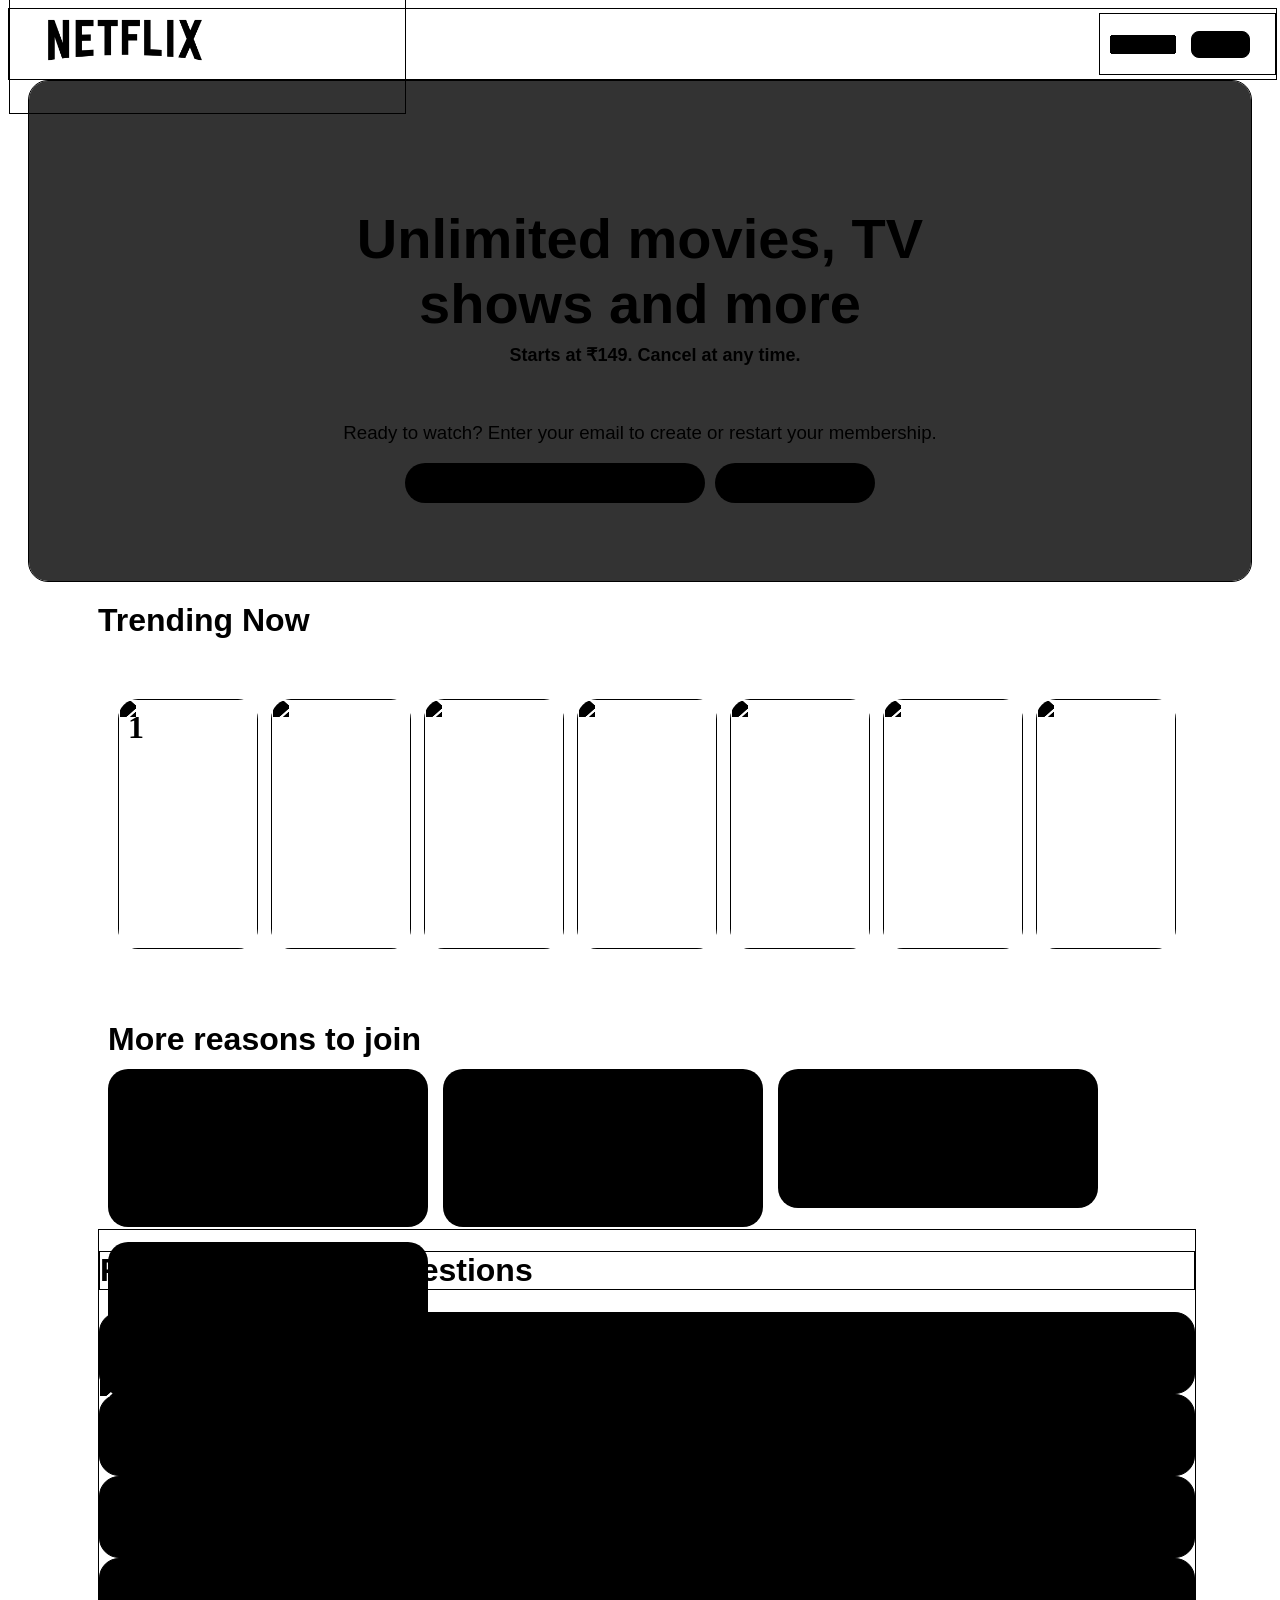
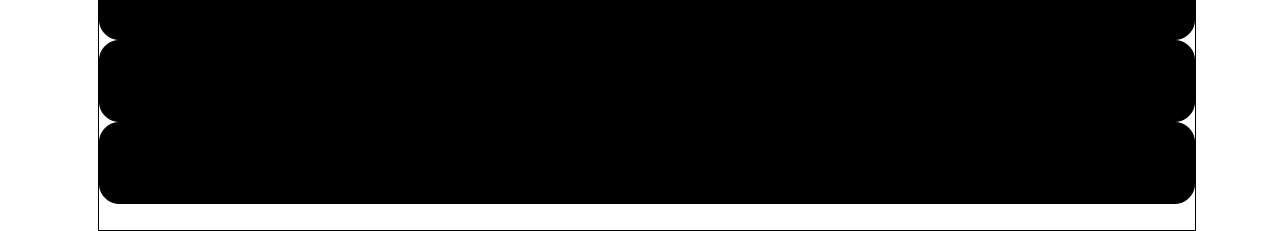
==== commit b62a6022: "netflix-container-page-goingon" ====
--- a/index.html
+++ b/index.html
@@ -11,7 +11,7 @@
 <body>
     <header class="header-container">
         <div class="logo">
-             <img src="assets/icons/Netflix-Logo.png" class="logo_img"/>
+            <img src="assets/icons/Netflix-Logo.png" class="logo_img" />
         </div>
         <div class="header-side-button">
             <select>
@@ -22,7 +22,7 @@
         </div>
     </header>
     <div class="main-con">
-        <div class="back-drop-filter" ></div>
+        <div class="back-drop-filter"></div>
         <div class="inner-con">
             <div class="con1">
                 <h2 class="content1">
@@ -35,23 +35,97 @@
             <h3 class="content3">Ready to watch? Enter your email to create or restart your membership.</h3>
             <div class="content4">
                 <div class="mail">Email address</div>
-                <div class="get-started">Get started ></div>
+                <div class="get-started" style="font-size: large; font-weight: 600;">Get started ></div>
             </div>
         </div>
     </div>
-    
+
     <div class="sec-con">
         <div class="inner-sec">
             <h class="trending-now">Trending Now</h>
         </div>
-        <div class="inner-sec-con"></div>
-        <div class="inner-sec-con"></div>
-        <div class="inner-sec-con"></div>
-        <div class="inner-sec-con"></div>
-        <div class="inner-sec-con"></div>
-        <div class="inner-sec-con"></div>
-        <div class="inner-sec-con"></div>
-    </div>
+        <div class="inner-sec-containers">
+            <div class="inner-sec-con">
+                <span class="top-no-item">1</span>
+                <img src="https://occ-0-2086-2186.1.nflxso.net/dnm/api/v6/-klpX4b1RECP-oGX3Uvz90PrgHE/AAAABbjtJDMQUfpcIVd4ocN-vZsgtrJE4wC-gFan4w48IFrCEWQEaqxlEZhv_eGZ9aqju2wKaHrKFFiQF4kwrDdTSju_a6FeCbyU_-PPtDLlyersG33v_ft_zkN9QD6hlFnviklPt0frp3WqkXD5iYgw.jpg?r=82c"
+                    style="height: 100%; width: 100%;" />
+            </div>
+            <div class="inner-sec-con"><img
+                    src="https://occ-0-2086-2186.1.nflxso.net/dnm/api/v6/-klpX4b1RECP-oGX3Uvz90PrgHE/[base64].jpg?r=0de "
+                    style="height: 100%; width: 100%;" /></div>
+            <div class="inner-sec-con"><img
+                    src="https://occ-0-2086-2186.1.nflxso.net/dnm/api/v6/-klpX4b1RECP-oGX3Uvz90PrgHE/[base64].jpg?r=127"
+                    style="height: 100%; width: 100%;" /></div>
+            <div class="inner-sec-con"><img
+                    src="https://occ-0-2086-2186.1.nflxso.net/dnm/api/v6/-klpX4b1RECP-oGX3Uvz90PrgHE/AAAABWtrXpiGXMDtTAZFKT_aMqGTWEJp_OJhuqQsf4Pm8LH7v7JrOiXO8EAILWNWP1mn3KPxSUugHZvVyCQ79olc3FMvVlj0StIT2ePIX2dv--1kmd4YTZx2dunSwCH7yQpkZwimnHZKgm_PPfTchza4.jpg?r=4fc"
+                    style="height: 100%; width: 100%;" /></div>
+            <div class="inner-sec-con"><img
+                    src="https://occ-0-2086-2186.1.nflxso.net/dnm/api/v6/-klpX4b1RECP-oGX3Uvz90PrgHE/AAAABfeiYU20wugYiWVGVr10bbtHpvPATKPNIUiPs4VZDY2YqE6SDSKgMUB3YgroDIPGDjxLpZCHKm1oiA4Cb80Z0TCci4epRSCZiCqDGmNWwqgT64xoShk0KMjhpmgc29Rgwbe8AMuPfpDk9tMXpWe_.jpg?r=490"
+                    style="height: 100%; width: 100%;" /></div>
+            <div class="inner-sec-con"><img
+                    src="https://occ-0-2086-2186.1.nflxso.net/dnm/api/v6/-klpX4b1RECP-oGX3Uvz90PrgHE/AAAABVaHvrKrLqvsq2DsxRBaOz4nmKb-Lc31-W2SN79z_6GLT6bIrx-Z4RJ4JQTDNCqcu6b3vPAbnj_KITzRXLB52sZPoKQEORf_fgIBrDluAPDRh9CtYa2mI9BssbKJW-bpwzGYfYhZYGaLR_ksPPcz.jpg?r=8b9"
+                    style="height: 100%; width: 100%;" /></div>
+            <div class="inner-sec-con"><img
+                    src="https://occ-0-2086-2186.1.nflxso.net/dnm/api/v6/-klpX4b1RECP-oGX3Uvz90PrgHE/[base64].jpg?r=149"
+                    style="height: 100%; width: 100%;" /></div>
+        </div>
+        <div class="inner-con2">
+            <div class="head-con" style="color: rgb(208, 196, 196);">More reasons to join</div>
+            <div class="inner-sec-containers1">
+                <div class="inner-sec-con1">
+                    <div>
+                        <h3 class="add-txt" style="color: white;">Cancel or switch plans anytime</h3>
+                    </div>
+                </div>
+                <div class="inner-sec-con1">
+                    <div>
+                        <h3 class="add-txt" style="color: white;">A safe place just for kids</h3>
+                    </div>
+                </div>
+                <div>
+                    <div class="inner-sec-con1">
+                        <div>
+                            <h3 class="add-txt" style="color: white;">Watch on your favorite<br> devices</h3>
+                        </div>
+                    </div>
+                </div>
+                <div class="inner-sec-con1">
+                    <div>
+                        <h3 class="add-txt" style="color: white;">Stories tailoured to your taste</h3>
+                    </div>
+                </div>
+            </div>
+        </div>
+
+        <div class="inner-con3">
+            <div>
+                <h1 class="questions" style="color: rgb(235, 231, 231);">Frequently Asked Questions</h1>
+            </div>
+            <div class="ques-con">
+                <div class="inner-sec-con2">
+                    <h2 class="ques-cont">What is Netflix?</h2>
+                    <img alt="icon" src="assets/icons/hand.svg" />
+                </div>
+                <div class="inner-sec-con2">
+                    <h2 class="ques-cont"></h2>
+                </div>
+                <div class="inner-sec-con2">
+                    <h2 class="ques-cont"></h2>
+                </div>
+                <div class="inner-sec-con2">
+                    <h2 class="ques-cont"></h2>
+                </div>
+                <div class="inner-sec-con2">
+                    <h2 class="ques-cont"></h2>
+                </div>
+                <div class="inner-sec-con2">
+                    <h2 class="ques-cont"></h2>
+                </div>
+            </div>
+
+        </div>
+
+
 
 </body>
 
--- a/index.css
+++ b/index.css
@@ -2,8 +2,9 @@
     background-image: url(https://img.freepik.com/free-photo/red-background-display-your-product_1258-82970.jpg);
     overflow-x: hidden;
     filter: brightness(-50%);
-    background-repeat: no-repeat;
+    /* background-repeat: no-repeat; */
     background-size: cover;
+    back
 }
 
 .header-container {
@@ -64,7 +65,8 @@
     border-radius: 20px;
     background-image: url(https://cdn-images-1.medium.com/max/1024/1*5lyavS59mazOFnb55Z6znQ.png);
 }
-.back-drop-filter{
+
+.back-drop-filter {
     width: 100%;
     height: 100%;
     background-color: #000;
@@ -74,7 +76,7 @@
     z-index: 1;
 }
 
-.plus-btn{
+.plus-btn {
     width: 100px;
     height: 100px;
     background-color: red;
@@ -110,18 +112,21 @@
     align-items: center;
     margin-bottom: -10px;
     font-size: 3.5rem;
-    
-}
-.con1{
+
+}
+
+.con1 {
     width: 600px;
     display: flex;
     justify-content: center;
     align-items: center;
     flex-direction: column;
 }
-.content1,span{
+
+.content1,
+span {
     text-align: center;
-    
+
 }
 
 .content2 {
@@ -166,7 +171,7 @@
 }
 
 .mail {
-    border: 1px solid white;
+    /* border: 1px solid white; */
     height: 40px;
     width: 290px;
     display: flex;
@@ -181,7 +186,7 @@
 }
 
 .get-started {
-    border: 1px solid white;
+    /* border: 1px solid white; */
     height: 40px;
     width: 160px;
     display: flex;
@@ -191,26 +196,139 @@
     background-color: red;
     font-family: Netflix Sans, Helvetica Neue, Segoe UI, Roboto, Ubuntu, sans-serif;
 }
-.sec-con{
-    border: 1px solid rgb(255, 255, 255);
-    height: 270px;
+
+.sec-con {
+    /* border: 1px solid rgb(255, 255, 255); */
+    height: 300px;
+    width: 90%;
     /* display: flex; */
     /* justify-content: center; */
     /* align-items:center ; */
-}
-
-.inner-sec{
+    padding-left: 30px;
+    margin-left: 40px;
+
+}
+
+.trending-now {
+    /* border: 1px solid white; */
+    display: flex;
+    font-weight: 900;
+    font-size: xx-large;
+    color: rgb(255, 222, 222);
+    font-family: Netflix Sans, Helvetica Neue, Segoe UI, Roboto, Ubuntu, sans-serif;
+    padding: 20px 20px;
+}
+
+.logo_img {
+    width: 200px;
+    height: 130px;
+}
+
+.inner-sec-containers {
+    /* border: 1px solid white; */
+    height: 250px;
+    width: 90%px;
+    display: flex;
+    flex-wrap: wrap;
+    margin-top: 10px;
+    justify-content: space-between;
+    padding-bottom: 20px;
+    margin: 40px;
+}
+
+.inner-sec-con {
+    /* border: 1px solid white; */
+    border-radius: 20px;
+    height: 250px;
+    width: 140px;
+    /* gap: 10px; */
+    overflow: hidden;
+    background-size: cover;
+
+}
+
+.inner-con2 {
+    /* border: 1px solid rgb(255, 255, 255); */
+    height: 200px;
+    padding: 10px;
+
+}
+
+.head-con {
+    /* border: 1px solid white; */
+    height: 40px;
+    width: 30%;
+    display: flex;
+    align-items: center;
+    font-size: xx-large;
+    font-weight: 800;
+    padding-left: 20px;
+    font-family: Netflix Sans, Helvetica Neue, Segoe UI, Roboto, Ubuntu, sans-serif;
+
+}
+
+.inner-sec-containers1 {
+    /* border: 1px solid white; */
+    border-radius: 20px;
+    height: 90%;
+    display: flex;
+    flex-wrap: wrap;
+    gap: 15px;
+    padding-top: 10px;
+    padding-left: 20px;
+}
+
+.inner-sec-con1 {
+    /* border: 1px solid white; */
+    border-radius: 20px;
+    height: 88%;
+    width: 320px;
+    background-color: rgb(105, 104, 104);
+    z-index: 0;
+}
+
+.add-txt {
+    position: absolute;
+    z-index: 1;
+    padding-left: 10px;
+    color: white;
+    font-family: Netflix Sans, Helvetica Neue, Segoe UI, Roboto, Ubuntu, sans-serif;
+
+}
+.inner-con3{
     border: 1px solid white;
-    height: 30px;
-}
-.trending-now{
+    height: 600px;
+    margin-left: 20px ;
+    margin-right: 20px;
+    /* gap: 30px; */
+    
+}
+.questions{
+    border:1px solid rgb(243, 234, 234);
+    font-weight: 800;
+    font-size: xx-large;
+    font-family: Netflix Sans, Helvetica Neue, Segoe UI, Roboto, Ubuntu, sans-serif;
+}
+.inner-sec-con2{
     border: 1px solid white;
-    height: 100%;
-    color: whitesmoke;
-    font-family: Netflix Sans, Helvetica Neue, Segoe UI, Roboto, Ubuntu, sans-serif ;
-}
-
-.logo_img{
-    width: 150px;
     height: 80px;
+    border-radius: 20px;
+    background-color: rgb(133, 133, 133);
+    
+   
+}
+.ques-cont{
+    /* border: 1px solid white; */
+    display: flex;
+    justify-content: center;
+    align-items: center;
+    color: white;
+}
+
+.top-no-item {
+     position: absolute;
+     color:white ;
+     font-weight: bold;
+     font-size: xx-large;
+     padding: 10px 10px;
 }
